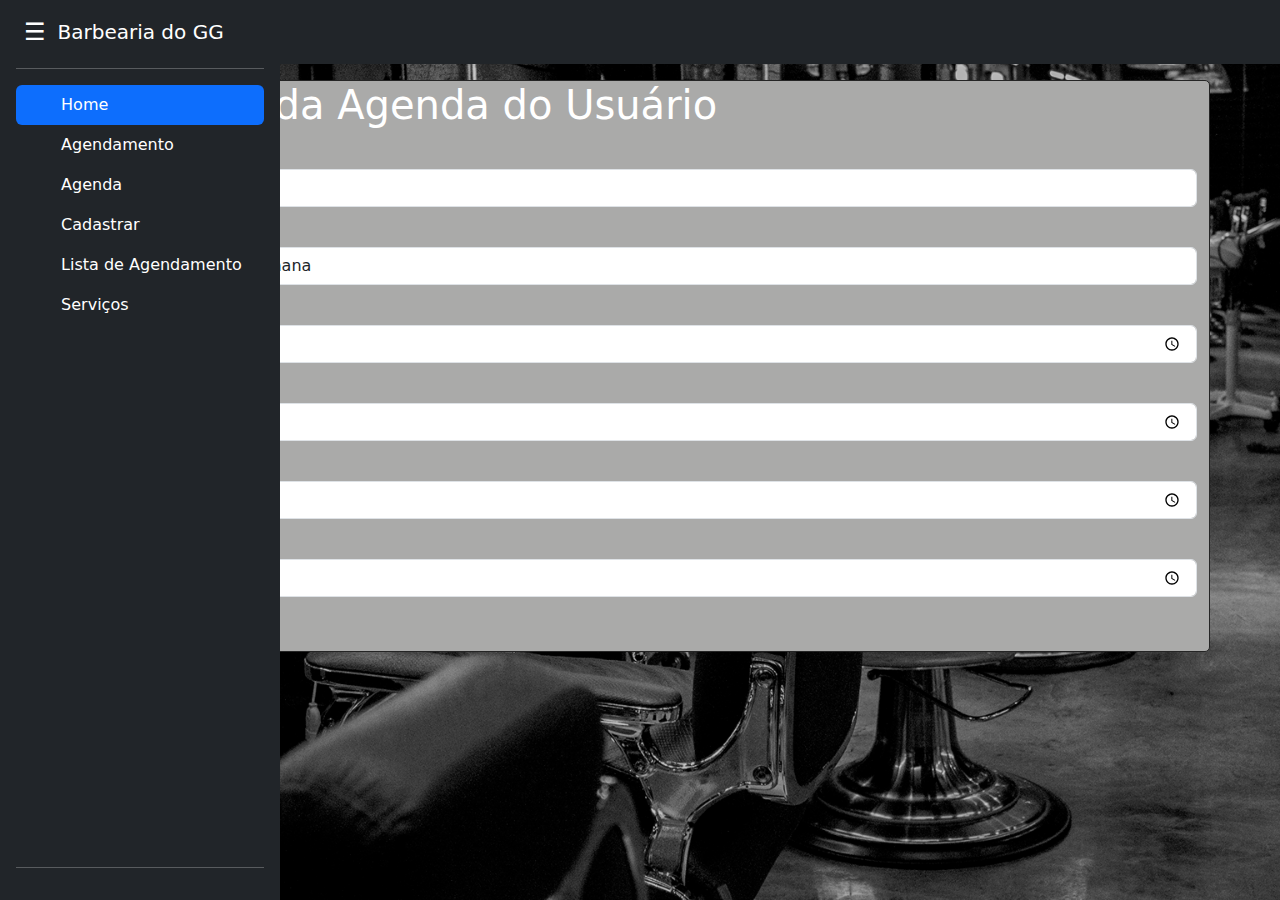
==== Barbiaria-do-GG-main/agenda.html @ 0f8240a6 "Add files via upload" ====
<!DOCTYPE html>
<html lang="en">
<head>
  <title>Cadastro de Agenda do Usuário</title>
  <meta charset="utf-8">
  <meta name="viewport" content="width=device-width, initial-scale=1">
  <link href="https://cdn.jsdelivr.net/npm/bootstrap@5.3.3/dist/css/bootstrap.min.css" rel="stylesheet">
  <script src="https://cdn.jsdelivr.net/npm/bootstrap@5.3.3/dist/js/bootstrap.bundle.min.js"></script>
    <link rel="stylesheet" href="style.css">
</head>

<body>
  <div class="sidebar d-flex flex-column flex-shrink-0 p-3 text-white bg-dark" style="width: 280px; position: fixed; height: 100%;">
    <a href="/" class="d-flex align-items-center mb-3 mb-md-0 me-md-auto text-white text-decoration-none">
        <svg class="bi me-2" width="40" height="32"><use xlink:href="#bootstrap"></use></svg>
        <span class="fs-4">Barbearia do GG</span>
    </a>
    <hr>
    <ul class="nav nav-pills flex-column mb-auto">
        <li class="nav-item">
            <a href="#" class="nav-link active" aria-current="page">
                <svg class="bi me-2" width="16" height="16"><use xlink:href="#home"></use></svg>
                Home
            </a>
        </li>
        <li>
            <a href="Agendamento.html" class="nav-link text-white">
                <svg class="bi me-2" width="16" height="16"><use xlink:href="#speedometer2"></use></svg>
                Agendamento
            </a>
        </li>
        <li>
            <a href="agenda.html" class="nav-link text-white">
                <svg class="bi me-2" width="16" height="16"><use xlink:href="#table"></use></svg>
                Agenda
            </a>
        </li>
        <li>
            <a href="cadastrar_usuario.html" class="nav-link text-white">
                <svg class="bi me-2" width="16" height="16"><use xlink:href="#grid"></use></svg>
                Cadastrar
            </a>
        </li>
        <li>
            <a href="lista_de_agendamento.html" class="nav-link text-white">
                <svg class="bi me-2" width="16" height="16"><use xlink:href="#people-circle"></use></svg>
                Lista de Agendamento
            </a>
        </li>
        <li>
            <a href="serviço.html" class="nav-link text-white">
                <svg class="bi me-2" width="16" height="16"><use xlink:href="#people-circle"></use></svg>
                Serviços
            </a>
        </li>
    </ul>
    <hr>
</div>

<nav class="navbar navbar-expand-sm navbar-dark bg-dark">
    <div class="container-fluid">
        <button class="btn" id="toggleSidebar">☰</button>
        <a class="navbar-brand" href="index.php">Barbearia do GG</a>
        <button class="navbar-toggler" type="button" data-bs-toggle="collapse" data-bs-target="#mynavbar">
            <span class="navbar-toggler-icon"></span>
        </button>
        <div class="collapse navbar-collapse" id="mynavbar">
            <ul class="navbar-nav me-auto">
           
            </ul>
        </div>
    </div>
</nav>

<script>
    const toggleButton = document.getElementById('toggleSidebar');
    const sidebar = document.querySelector('.sidebar');

    toggleButton.addEventListener('click', () => {
        sidebar.classList.toggle('collapsed');
    });
</script>
<div class="container mt-3">
  <h1>Cadastro da Agenda do Usuário</h1>
  <form action="agenda.php" method="post">
    <div class="mb-3 mt-3">
      <label for="barbeiro">Barbeiro:</label>
      <select type="" class="form-control" id="barbeiro" placeholder="Selecione um barbeiro" name="email">
        <option>Selecione um barbeiro</option>
        <option value="1">Lucas</option>

      </select>

    </div>
   <div class="mb-3">
      <label for="dia_da_semana">Dia da semana:</label>
      <select type="text" class="form-control" id="dia_da_semana" placeholder="Selecione o dia da semana" name="dia_da_semana">
        <option>Selecione o dia da semana</option>
        <option value="0">Domingo</option>
        <option value="1">Segunda-Feira</option>
        <option value="2">Terça-Feira</option>
        <option value="3">Quarta-Feira</option>
        <option value="4">Quinta-Feira</option>
        <option value="5">Sexta-Feira</option>
        <option value="6">Sábado</option>
      </select>
   </div>
    <div class="mb-3">
      <label for="horario_inicio">Horário inicio: </label>
      <input type="time" class="form-control" id="horario_inicio" placeholder="Enter password" name="horario_inicio">
    </div>
    <div class="mb-3">
      <label for="horario_saida_intervalo">Horário saída intervalo:</label>
      <input type="time" class="form-control" id="horario_saida_intervalo" placeholder="Enter password" name="horario_saida_intervalo">
    </div>
    <div class="mb-3">
      <label for="horario_volta_intervalo">Horário volta intervalo:</label>
      <input type="time" class="form-control" id="horario_volta_intervalo" placeholder="Enter password" name="horario_volta_intervalo">
    </div>
    <div class="mb-3">
      <label for="horario_fim">Horário Fim:</label>
      <input type="time" class="form-control" id="horario_fim" placeholder="Enter password" name="horario_fim">
    </div>
    

    <button type="submit" class="btn btn-primary">Cadastrar</button>
  </form>
</div>

</body>
</html>
---- Barbiaria-do-GG-main/style.css ----
body {
  background-image: url(BARBEARIA-ARACAJU-BARBEIRO-MESTRE.png);
  background-repeat: no-repeat;
  background-size: cover; 
  background-position: center; 
  width: 100%;
  height: 100vh; 
  margin: 0; 
}
 label{
    color: white;
    
 }
 h1{
color: white;

 }
 .container{
   border: 1px solid rgb(37, 37, 37);
   background-color: rgb(170, 170, 169);
   border-radius: 5px;
 
 }
 
 .sidebar {
     transition: margin-left 0.3s;
 }
 .sidebar.collapsed {
     margin-left: -280px;
 }

 #toggleSidebar {
     border: none; 
     background: none; 
     color: white;
     font-size: 24px; 
 }
 #toggleSidebar:focus {
     outline: none; 
 }
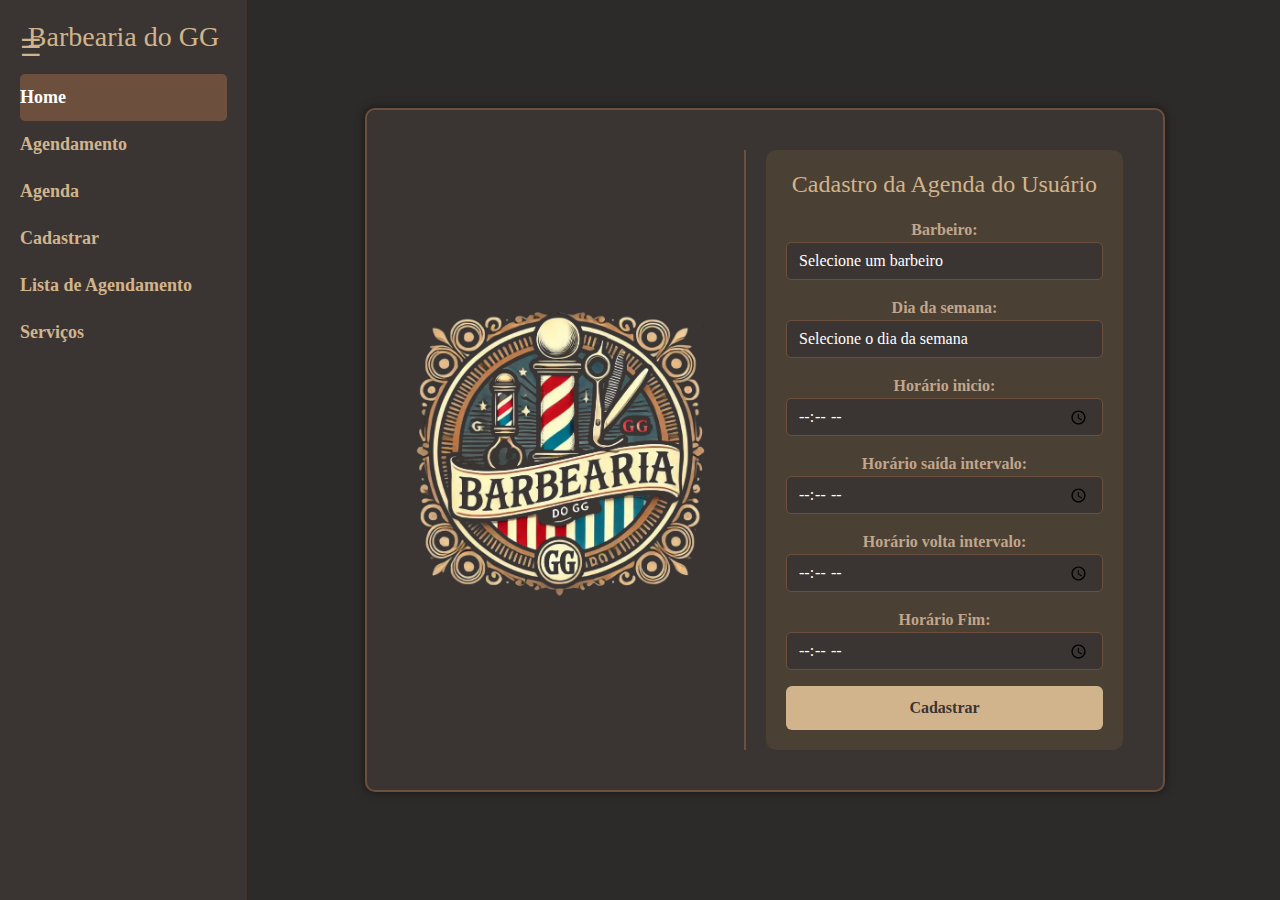
==== commit 03a03911: "Add files via upload" ====
--- a/Barbiaria-do-GG-main/agenda.html
+++ b/Barbiaria-do-GG-main/agenda.html
@@ -1,76 +1,81 @@
 <!DOCTYPE html>
 <html lang="en">
 <head>
-  <title>Cadastro de Agenda do Usuário</title>
-  <meta charset="utf-8">
-  <meta name="viewport" content="width=device-width, initial-scale=1">
-  <link href="https://cdn.jsdelivr.net/npm/bootstrap@5.3.3/dist/css/bootstrap.min.css" rel="stylesheet">
-  <script src="https://cdn.jsdelivr.net/npm/bootstrap@5.3.3/dist/js/bootstrap.bundle.min.js"></script>
+    <meta charset="UTF-8">
+    <meta name="viewport" content="width=device-width, initial-scale=1.0">
+    <title>Cadastro do Usuário - Barbearia</title>
+    <link href="https://cdn.jsdelivr.net/npm/bootstrap@5.3.3/dist/css/bootstrap.min.css" rel="stylesheet">
+    <script src="https://cdn.jsdelivr.net/npm/bootstrap@5.3.3/dist/js/bootstrap.bundle.min.js"></script>
     <link rel="stylesheet" href="style.css">
 </head>
+<body>
 
-<body>
-  <div class="sidebar d-flex flex-column flex-shrink-0 p-3 text-white bg-dark" style="width: 280px; position: fixed; height: 100%;">
-    <a href="/" class="d-flex align-items-center mb-3 mb-md-0 me-md-auto text-white text-decoration-none">
-        <svg class="bi me-2" width="40" height="32"><use xlink:href="#bootstrap"></use></svg>
-        <span class="fs-4">Barbearia do GG</span>
-    </a>
-    <hr>
-    <ul class="nav nav-pills flex-column mb-auto">
-        <li class="nav-item">
-            <a href="#" class="nav-link active" aria-current="page">
-                <svg class="bi me-2" width="16" height="16"><use xlink:href="#home"></use></svg>
-                Home
-            </a>
-        </li>
-        <li>
-            <a href="Agendamento.html" class="nav-link text-white">
-                <svg class="bi me-2" width="16" height="16"><use xlink:href="#speedometer2"></use></svg>
-                Agendamento
-            </a>
-        </li>
-        <li>
-            <a href="agenda.html" class="nav-link text-white">
-                <svg class="bi me-2" width="16" height="16"><use xlink:href="#table"></use></svg>
-                Agenda
-            </a>
-        </li>
-        <li>
-            <a href="cadastrar_usuario.html" class="nav-link text-white">
-                <svg class="bi me-2" width="16" height="16"><use xlink:href="#grid"></use></svg>
-                Cadastrar
-            </a>
-        </li>
-        <li>
-            <a href="lista_de_agendamento.html" class="nav-link text-white">
-                <svg class="bi me-2" width="16" height="16"><use xlink:href="#people-circle"></use></svg>
-                Lista de Agendamento
-            </a>
-        </li>
-        <li>
-            <a href="serviço.html" class="nav-link text-white">
-                <svg class="bi me-2" width="16" height="16"><use xlink:href="#people-circle"></use></svg>
-                Serviços
-            </a>
-        </li>
+<div class="sidebar" id="sidebar">
+    
+    <h3>Barbearia do GG</h3>
+    <ul class="nav flex-column">
+        <li class="nav-item"><a href="index.html" class="nav-link active">Home</a></li>
+        <li><a href="Agendamento.html" class="nav-link">Agendamento</a></li>
+        <li><a href="agenda.html" class="nav-link">Agenda</a></li>
+        <li><a href="cadastrar_usuario.html" class="nav-link">Cadastrar</a></li>
+        <li><a href="lista_de_agendamento.html" class="nav-link">Lista de Agendamento</a></li>
+        <li><a href="servico.html" class="nav-link">Serviços</a></li>
     </ul>
-    <hr>
 </div>
 
-<nav class="navbar navbar-expand-sm navbar-dark bg-dark">
-    <div class="container-fluid">
-        <button class="btn" id="toggleSidebar">☰</button>
-        <a class="navbar-brand" href="index.php">Barbearia do GG</a>
-        <button class="navbar-toggler" type="button" data-bs-toggle="collapse" data-bs-target="#mynavbar">
-            <span class="navbar-toggler-icon"></span>
-        </button>
-        <div class="collapse navbar-collapse" id="mynavbar">
-            <ul class="navbar-nav me-auto">
-           
-            </ul>
+<button id="toggleSidebar">☰</button>
+
+<div class="content" id="content">
+    <div class="login-container">
+        <div class="login-image">
+            <img src="3121d66d-7f92-4f4b-af97-dfec48c02adc.png" alt="">
         </div>
-    </div>
-</nav>
+        <div class="login-form">
+          <h2>Cadastro da Agenda do Usuário</h2>
+          <form action="agenda.php" method="post">
+            <div class="mb-3 mt-3">
+              <label for="barbeiro">Barbeiro:</label>
+              <select type="" class="form-control" id="barbeiro" placeholder="Selecione um barbeiro" name="email">
+                <option>Selecione um barbeiro</option>
+                <option value="1">Lucas</option>
+        
+              </select>
+        
+            </div>
+           <div class="mb-3">
+              <label for="dia_da_semana">Dia da semana:</label>
+              <select type="text" class="form-control" id="dia_da_semana" placeholder="Selecione o dia da semana" name="dia_da_semana">
+                <option>Selecione o dia da semana</option>
+                <option value="0">Domingo</option>
+                <option value="1">Segunda-Feira</option>
+                <option value="2">Terça-Feira</option>
+                <option value="3">Quarta-Feira</option>
+                <option value="4">Quinta-Feira</option>
+                <option value="5">Sexta-Feira</option>
+                <option value="6">Sábado</option>
+              </select>
+           </div>
+            <div class="mb-3">
+              <label for="horario_inicio">Horário inicio: </label>
+              <input type="time" class="form-control" id="horario_inicio" placeholder="Enter password" name="horario_inicio">
+            </div>
+            <div class="mb-3">
+              <label for="horario_saida_intervalo">Horário saída intervalo:</label>
+              <input type="time" class="form-control" id="horario_saida_intervalo" placeholder="Enter password" name="horario_saida_intervalo">
+            </div>
+            <div class="mb-3">
+              <label for="horario_volta_intervalo">Horário volta intervalo:</label>
+              <input type="time" class="form-control" id="horario_volta_intervalo" placeholder="Enter password" name="horario_volta_intervalo">
+            </div>
+            <div class="mb-3">
+              <label for="horario_fim">Horário Fim:</label>
+              <input type="time" class="form-control" id="horario_fim" placeholder="Enter password" name="horario_fim">
+            </div>
+            
+        
+            <button type="submit" class="btn btn-primary">Cadastrar</button>
+          </form> 
+</div>
 
 <script>
     const toggleButton = document.getElementById('toggleSidebar');
@@ -80,52 +85,6 @@
         sidebar.classList.toggle('collapsed');
     });
 </script>
-<div class="container mt-3">
-  <h1>Cadastro da Agenda do Usuário</h1>
-  <form action="agenda.php" method="post">
-    <div class="mb-3 mt-3">
-      <label for="barbeiro">Barbeiro:</label>
-      <select type="" class="form-control" id="barbeiro" placeholder="Selecione um barbeiro" name="email">
-        <option>Selecione um barbeiro</option>
-        <option value="1">Lucas</option>
-
-      </select>
-
-    </div>
-   <div class="mb-3">
-      <label for="dia_da_semana">Dia da semana:</label>
-      <select type="text" class="form-control" id="dia_da_semana" placeholder="Selecione o dia da semana" name="dia_da_semana">
-        <option>Selecione o dia da semana</option>
-        <option value="0">Domingo</option>
-        <option value="1">Segunda-Feira</option>
-        <option value="2">Terça-Feira</option>
-        <option value="3">Quarta-Feira</option>
-        <option value="4">Quinta-Feira</option>
-        <option value="5">Sexta-Feira</option>
-        <option value="6">Sábado</option>
-      </select>
-   </div>
-    <div class="mb-3">
-      <label for="horario_inicio">Horário inicio: </label>
-      <input type="time" class="form-control" id="horario_inicio" placeholder="Enter password" name="horario_inicio">
-    </div>
-    <div class="mb-3">
-      <label for="horario_saida_intervalo">Horário saída intervalo:</label>
-      <input type="time" class="form-control" id="horario_saida_intervalo" placeholder="Enter password" name="horario_saida_intervalo">
-    </div>
-    <div class="mb-3">
-      <label for="horario_volta_intervalo">Horário volta intervalo:</label>
-      <input type="time" class="form-control" id="horario_volta_intervalo" placeholder="Enter password" name="horario_volta_intervalo">
-    </div>
-    <div class="mb-3">
-      <label for="horario_fim">Horário Fim:</label>
-      <input type="time" class="form-control" id="horario_fim" placeholder="Enter password" name="horario_fim">
-    </div>
-    
-
-    <button type="submit" class="btn btn-primary">Cadastrar</button>
-  </form>
-</div>
 
 </body>
 </html>
--- a/Barbiaria-do-GG-main/style.css
+++ b/Barbiaria-do-GG-main/style.css
@@ -1,41 +1,164 @@
+body {
+  background-color: #2d2b2a;
+  color: #ffffff;
+  font-family: 'Georgia', serif;
+  margin: 0;
+  display: flex;
+  height: 100vh;
+}
 
-body {
-  background-image: url(BARBEARIA-ARACAJU-BARBEIRO-MESTRE.png);
-  background-repeat: no-repeat;
-  background-size: cover; 
-  background-position: center; 
+.sidebar {
+  width: 250px;
+  background-color: #3a3532;
+  color: #d2b48c;
+  padding: 20px;
+  position: fixed;
+  height: 100%;
+  top: 0;
+  left: 0;
+  transition: transform 0.3s ease, width 0.3s;
+  border-right: 3px solid #362820;
+  overflow: hidden;
+}
+.sidebar.collapsed {
+  transform: translateX(-100%);
+  width: 0;
+}
+.sidebar h3 {
+  color: #d2b48c;
+  margin-bottom: 20px;
+  text-align: center;
+  transition: opacity 0.3s;
+}
+.sidebar.collapsed h3 {
+  opacity: 0;
+}
+.sidebar a {
+  color: #d2b48c;
+  text-decoration: none;
+  display: block;
+  padding: 10px 0;
+  font-size: 18px;
+  font-weight: bold;
+  transition: color 0.3s, opacity 0.3s;
+}
+.sidebar a:hover {
+  color: #ffffff;
+}
+.sidebar .nav-link.active {
+  color: #ffffff;
+  background-color: #6c4f3d;
+  border-radius: 5px;
+}
+.sidebar.collapsed .nav-link {
+  opacity: 0;
+}
+#toggleSidebar {
+  border: none;
+  background: none;
+  color: #d2b48c;
+  font-size: 24px;
+  position: fixed;
+  z-index: 10;
+  top: 20px;
+  left: 10px;
+  padding: 10px;
+  transition: left 0.3s;
+}
+.content {
+  margin-left: 250px;
+  width: calc(100% - 250px);
+  display: flex;
+  justify-content: center;
+  align-items: center;
+  height: 100vh;
+  transition: margin-left 0.3s, width 0.3s;
+}
+.sidebar.collapsed ~ .content {
+  margin-left: 0;
   width: 100%;
-  height: 100vh; 
-  margin: 0; 
 }
- label{
-    color: white;
-    
- }
- h1{
-color: white;
 
- }
- .container{
-   border: 1px solid rgb(37, 37, 37);
-   background-color: rgb(170, 170, 169);
-   border-radius: 5px;
- 
- }
- 
- .sidebar {
-     transition: margin-left 0.3s;
- }
- .sidebar.collapsed {
-     margin-left: -280px;
- }
-
- #toggleSidebar {
-     border: none; 
-     background: none; 
-     color: white;
-     font-size: 24px; 
- }
- #toggleSidebar:focus {
-     outline: none; 
- }
+.login-container {
+  display: flex;
+  background-color: #3a3532;
+  border-radius: 10px;
+  padding: 40px;
+  box-shadow: 0px 0px 10px rgba(0, 0, 0, 0.5);
+  max-width: 800px;
+  width: 100%;
+  border: 2px solid #6c4f3d;
+}
+.login-image {
+  flex: 1;
+  display: flex;
+  justify-content: center;
+  align-items: center;
+  border-right: 2px solid #6c4f3d;
+  padding-right: 20px;
+}
+.login-image img {
+  max-width: 100%;
+  border-radius: 10px;
+}
+.login-form {
+  flex: 1;
+  padding: 20px;
+  background-color: #4a4033;
+  border-radius: 10px;
+  margin-left: 20px;
+  text-align: center;
+}
+.login-form h2 {
+  color: #d2b48c;
+  font-size: 24px;
+  margin-bottom: 20px;
+}
+.login-form label {
+  color: #c1a68d;
+  font-weight: bold;
+}
+.login-form .form-control, .login-form .form-select {
+  background-color: #3a3532;
+  color: #ffffff;
+  border: 1px solid #6c4f3d;
+  border-radius: 5px;
+  margin-bottom: 15px;
+}
+.login-form .btn-primary {
+  background-color: #d2b48c;
+  border: none;
+  width: 100%;
+  padding: 10px;
+  font-size: 16px;
+  font-weight: bold;
+  color: #3a3532;
+  transition: background-color 0.3s;
+}
+.login-form .btn-primary:hover {
+  background-color: #c1a68d;
+}
+.container {
+  background-color: #3a3532;
+  padding: 20px;
+  border-radius: 10px;
+  border: 2px solid #6c4f3d;
+  box-shadow: 0px 0px 10px rgba(0, 0, 0, 0.5);
+}
+h1 {
+  color: #d2b48c;
+  text-align: center;
+}
+.table th, .table td {
+  color: #000000; 
+}
+.btn-danger {
+  background-color: #d2b48c;
+  border: none;
+  color: #3a3532;
+  font-weight: bold;
+  transition: background-color 0.3s;
+}
+.btn-danger:hover {
+  background-color: #c1a68d;
+}